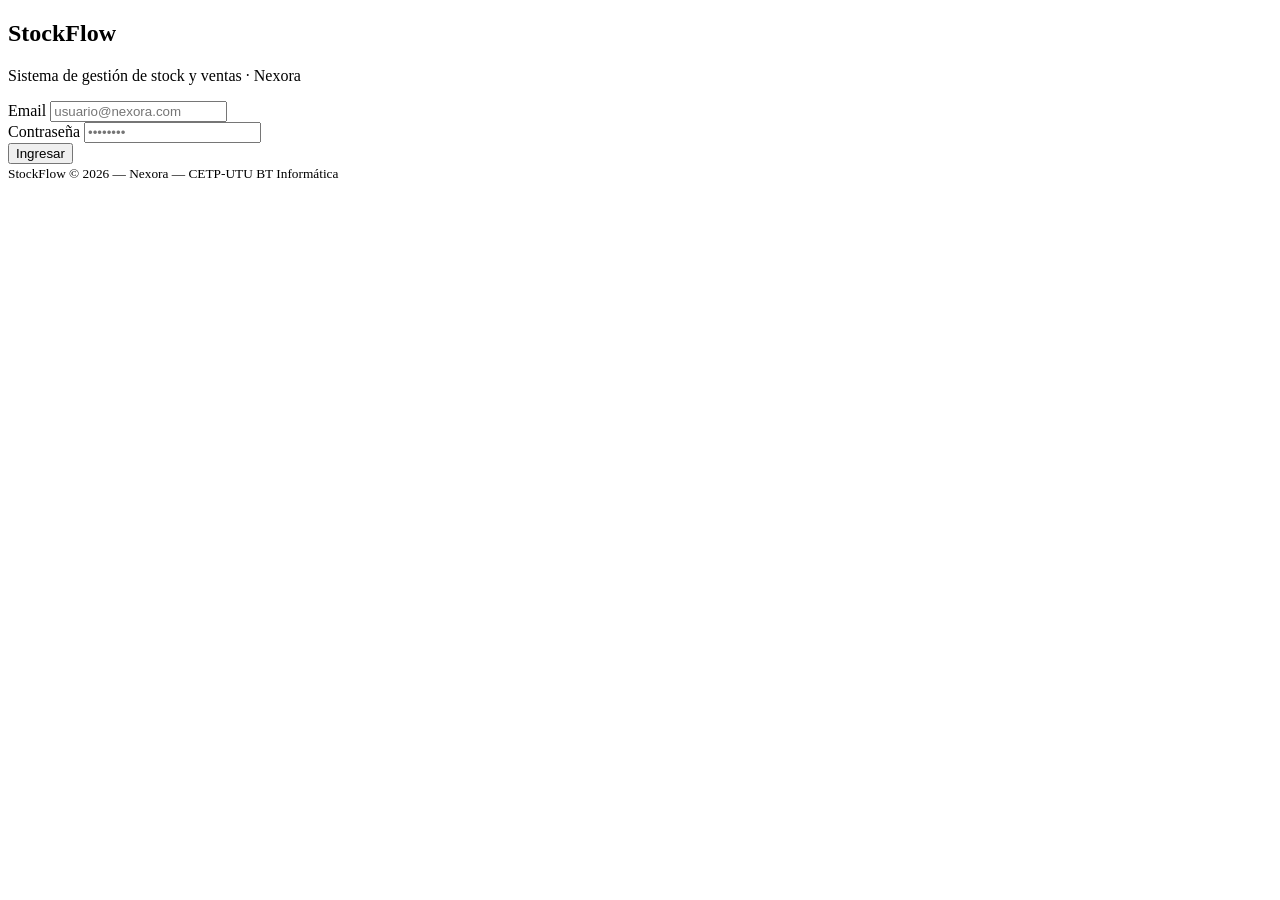
==== index.html @ f6edd220 "feat(login): agrego pantalla de login con HTML base" ====
<!DOCTYPE html>
<html lang="es">
<head>
  <meta charset="UTF-8" />
  <meta name="viewport" content="width=device-width, initial-scale=1.0" />
  <title>StockFlow — Iniciar sesión</title>
  <link rel="stylesheet" href="css/reset.css" />
  <link rel="stylesheet" href="css/variables.css" />
  <link rel="stylesheet" href="css/login.css" />
</head>
<body class="login-page">
  <main class="login-container">
    <section class="login-card">
      <header class="login-header">
        <h1 class="login-titulo">StockFlow</h1>
        <p class="login-subtitulo">Sistema de gestión de stock y ventas · Nexora</p>
      </header>
      <form class="login-form" id="form-login" novalidate>
        <div class="campo">
          <label for="email">Email</label>
          <input type="email" id="email" name="email" placeholder="usuario@nexora.com" autocomplete="username" required />
          <span class="error-msg" id="error-email"></span>
        </div>
        <div class="campo">
          <label for="password">Contraseña</label>
          <input type="password" id="password" name="password" placeholder="••••••••" autocomplete="current-password" required />
          <span class="error-msg" id="error-password"></span>
        </div>
        <span class="error-msg error-general" id="error-general"></span>
        <button type="submit" class="btn-primary">Ingresar</button>
      </form>
    </section>
  </main>
  <footer class="login-footer">
    <small>StockFlow &copy; 2026 &mdash; Nexora &mdash; CETP-UTU BT Informática</small>
  </footer>
  <script src="js/store.js"></script>
  <script src="js/login.js"></script>
</body>
</html>
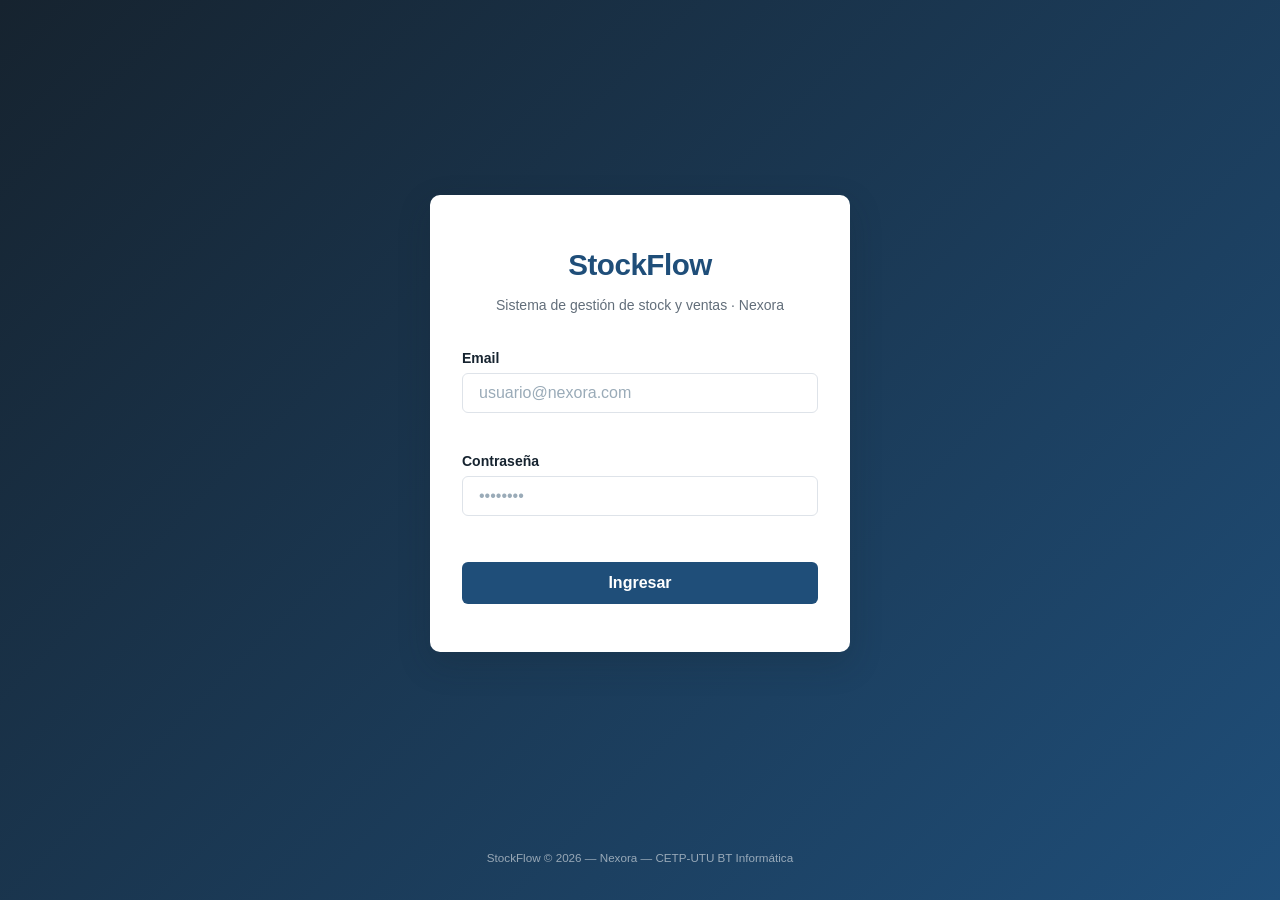
==== commit ce81826f: "feat: cambio pendiente de administracion de contenido separada de configuracion, con idioma y modo o" ====
--- a/index.html
+++ b/index.html
@@ -4,6 +4,7 @@
   <meta charset="UTF-8" />
   <meta name="viewport" content="width=device-width, initial-scale=1.0" />
   <title>StockFlow — Iniciar sesión</title>
+  <script src="js/tema.js"></script>
   <link rel="stylesheet" href="css/reset.css" />
   <link rel="stylesheet" href="css/variables.css" />
   <link rel="stylesheet" href="css/login.css" />
--- a/css/variables.css
+++ b/css/variables.css
@@ -0,0 +1,85 @@
+/* =============================================
+   variables.css — StockFlow · Nexora 2026
+   Tokens de diseño. Modificar SOLO acá para tema.
+   ============================================= */
+@import url('https://fonts.googleapis.com/css2?family=Space+Grotesk:wght@500;600;700&family=Inter:wght@400;500;600;700&display=swap');
+
+:root {
+  --fuente-titulos: 'Space Grotesk', 'Segoe UI', sans-serif;
+  --fuente-texto:   'Inter', 'Segoe UI', sans-serif;
+
+  --color-primario:        #1F4E79;
+  --color-primario-hover:  #16395a;
+  --color-acento:          #C87D2F;
+  --color-acento-suave:    #F3E4D2;
+  --color-secundario:      #C87D2F; /* alias: mantiene compatibilidad con personal.js */
+  --fondo-app:             #F2F4F7;
+  --fondo-card:            #ffffff;
+  --fondo-sidebar:         #16232F;
+  --fondo-header:          #16232F;
+  --texto-principal:       #16232F;
+  --texto-secundario:      #626E7A;
+  --texto-claro:           #ffffff;
+  --texto-placeholder:     #9aabb8;
+  --borde:                 #DEE3E9;
+  --borde-focus:           #1F4E79;
+  --radio:                 6px;
+  --radio-grande:          10px;
+  --color-error:           #C0392B;
+  --color-exito:           #1E8A5F;
+  --color-advertencia:     #C87D2F;
+  --color-info:            #1F4E79;
+  --fondo-error:           #FBEAE8;
+  --fondo-exito:           #E8F5EF;
+  --fondo-advertencia:     #FBF0E2;
+  --fondo-thead:           #f8fafc;
+  --fondo-favoritos:       #fffbea;
+  --sombra-card:   0 1px 2px rgba(22,35,47,0.06), 0 1px 3px rgba(22,35,47,0.08);
+  --sombra-modal:  0 12px 32px rgba(22,35,47,0.22);
+  --espacio-xs:    4px;
+  --espacio-sm:    8px;
+  --espacio-md:    16px;
+  --espacio-lg:    24px;
+  --espacio-xl:    32px;
+  --espacio-xxl:   48px;
+  --texto-sm:      0.875rem;
+  --texto-md:      1rem;
+  --texto-lg:      1.125rem;
+  --texto-xl:      1.5rem;
+  --texto-xxl:     1.85rem;
+  --sidebar-ancho: 216px;
+  --header-alto:   56px;
+}
+
+/* ── Tema oscuro ───────────────────────────────────────────────
+   Se activa con <html data-tema="oscuro"> (lo pone js/tema.js según la
+   preferencia guardada en Configuración). Solo redefine los tokens: ningún
+   componente cambia, por eso todo el sistema se oscurece a la vez. */
+[data-tema="oscuro"] {
+  color-scheme: dark;
+  --color-primario:        #3F82C4;
+  --color-primario-hover:  #5A98D6;
+  --color-acento:          #D8913F;
+  --color-acento-suave:    #3A2C1B;
+  --color-secundario:      #D8913F;
+  --fondo-app:             #0F1720;
+  --fondo-card:            #16232F;
+  --fondo-sidebar:         #0B121A;
+  --fondo-header:          #0B121A;
+  --texto-principal:       #E6EBF0;
+  --texto-secundario:      #9AABB8;
+  --texto-placeholder:     #6B7C8A;
+  --borde:                 #2A3947;
+  --borde-focus:           #5A98D6;
+  --color-error:           #E5685A;
+  --color-exito:           #3DBE8B;
+  --color-advertencia:     #D8913F;
+  --color-info:            #5A98D6;
+  --fondo-error:           #3A1F1C;
+  --fondo-exito:           #14302A;
+  --fondo-advertencia:     #3A2C17;
+  --fondo-thead:           #1B2A38;
+  --fondo-favoritos:       #2A2514;
+  --sombra-card:   0 1px 2px rgba(0,0,0,0.4), 0 1px 3px rgba(0,0,0,0.5);
+  --sombra-modal:  0 12px 32px rgba(0,0,0,0.6);
+}
--- a/css/login.css
+++ b/css/login.css
@@ -0,0 +1,40 @@
+/* =============================================
+   login.css — StockFlow · Nexora 2026
+   ============================================= */
+.login-page {
+  background: linear-gradient(135deg, var(--fondo-header) 0%, var(--color-primario) 100%);
+  display: flex; flex-direction: column; justify-content: center; align-items: center;
+  min-height: 100vh; padding: var(--espacio-md);
+}
+.login-container { width: 100%; display: flex; justify-content: center; align-items: center; flex: 1; }
+.login-card {
+  background: var(--fondo-card); border-radius: var(--radio-grande);
+  box-shadow: var(--sombra-modal); padding: var(--espacio-xl) var(--espacio-lg);
+  width: 100%; max-width: 420px;
+}
+.login-header { display: flex; flex-direction: column; align-items: center; gap: var(--espacio-sm); margin-bottom: var(--espacio-xl); }
+.login-titulo { font-size: var(--texto-xxl); font-weight: 700; color: var(--color-primario); letter-spacing: -0.5px; }
+.login-subtitulo { font-size: var(--texto-sm); color: var(--texto-secundario); text-align: center; }
+.login-form { display: flex; flex-direction: column; gap: var(--espacio-md); }
+.campo { display: flex; flex-direction: column; gap: var(--espacio-xs); }
+.campo label { font-size: var(--texto-sm); font-weight: 600; color: var(--texto-principal); }
+.campo input, .campo select {
+  padding: 10px var(--espacio-md); border: 1.5px solid var(--borde); border-radius: var(--radio);
+  font-size: var(--texto-md); color: var(--texto-principal); background: var(--fondo-card);
+  transition: border-color 0.2s; outline: none;
+}
+.campo input::placeholder { color: var(--texto-placeholder); }
+.campo input:focus, .campo select:focus { border-color: var(--borde-focus); }
+.campo input.input-error, .campo select.input-error { border-color: var(--color-error); }
+.error-msg { font-size: var(--texto-sm); color: var(--color-error); min-height: 18px; display: block; }
+.error-general { text-align: center; padding: var(--espacio-sm); background: var(--fondo-error); border-radius: var(--radio); display: none; }
+.error-general.visible { display: block; }
+.btn-primary {
+  background: var(--color-primario); color: var(--texto-claro); padding: 12px var(--espacio-lg);
+  border-radius: var(--radio); font-size: var(--texto-md); font-weight: 600; width: 100%;
+  transition: background 0.2s, transform 0.1s; margin-top: var(--espacio-sm);
+}
+.btn-primary:hover { background: var(--color-primario-hover); }
+.btn-primary:active { transform: scale(0.98); }
+.login-footer { color: rgba(255,255,255,0.55); font-size: var(--texto-sm); padding: var(--espacio-md); text-align: center; }
+@media (min-width: 576px) { .login-card { padding: var(--espacio-xxl) var(--espacio-xl); } }
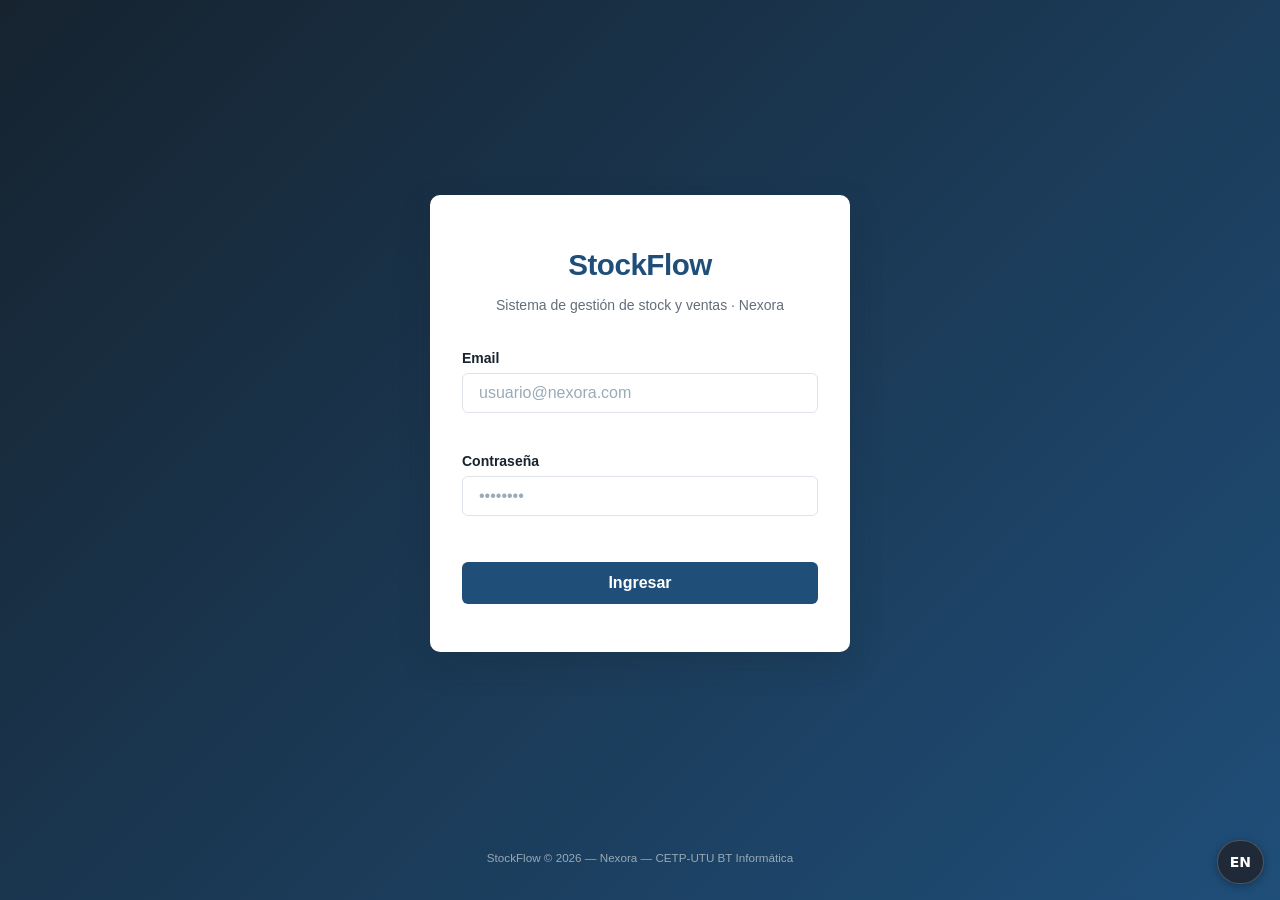
==== commit 05c9d864: "feat: pagina completa en ingles con diccionario ES/EN y boton de idioma - Se agrega js/English.js: d" ====
--- a/index.html
+++ b/index.html
@@ -3,7 +3,7 @@
 <head>
   <meta charset="UTF-8" />
   <meta name="viewport" content="width=device-width, initial-scale=1.0" />
-  <title>StockFlow — Iniciar sesión</title>
+  <title data-i18n="pag.login">StockFlow — Iniciar sesión</title>
   <script src="js/tema.js"></script>
   <link rel="stylesheet" href="css/reset.css" />
   <link rel="stylesheet" href="css/variables.css" />
@@ -14,21 +14,21 @@
     <section class="login-card">
       <header class="login-header">
         <h1 class="login-titulo">StockFlow</h1>
-        <p class="login-subtitulo">Sistema de gestión de stock y ventas · Nexora</p>
+        <p class="login-subtitulo" data-i18n="login.subtitulo">Sistema de gestión de stock y ventas · Nexora</p>
       </header>
       <form class="login-form" id="form-login" novalidate>
         <div class="campo">
-          <label for="email">Email</label>
+          <label for="email" data-i18n="nav.email">Email</label>
           <input type="email" id="email" name="email" placeholder="usuario@nexora.com" autocomplete="username" required />
           <span class="error-msg" id="error-email"></span>
         </div>
         <div class="campo">
-          <label for="password">Contraseña</label>
+          <label for="password" data-i18n="login.contrasena">Contraseña</label>
           <input type="password" id="password" name="password" placeholder="••••••••" autocomplete="current-password" required />
           <span class="error-msg" id="error-password"></span>
         </div>
         <span class="error-msg error-general" id="error-general"></span>
-        <button type="submit" class="btn-primary">Ingresar</button>
+        <button type="submit" class="btn-primary" data-i18n="login.entrar">Ingresar</button>
       </form>
     </section>
   </main>
@@ -36,6 +36,7 @@
     <small>StockFlow &copy; 2026 &mdash; Nexora &mdash; CETP-UTU BT Informática</small>
   </footer>
   <script src="js/store.js"></script>
+  <script src="js/English.js"></script>
   <script src="js/login.js"></script>
 </body>
 </html>
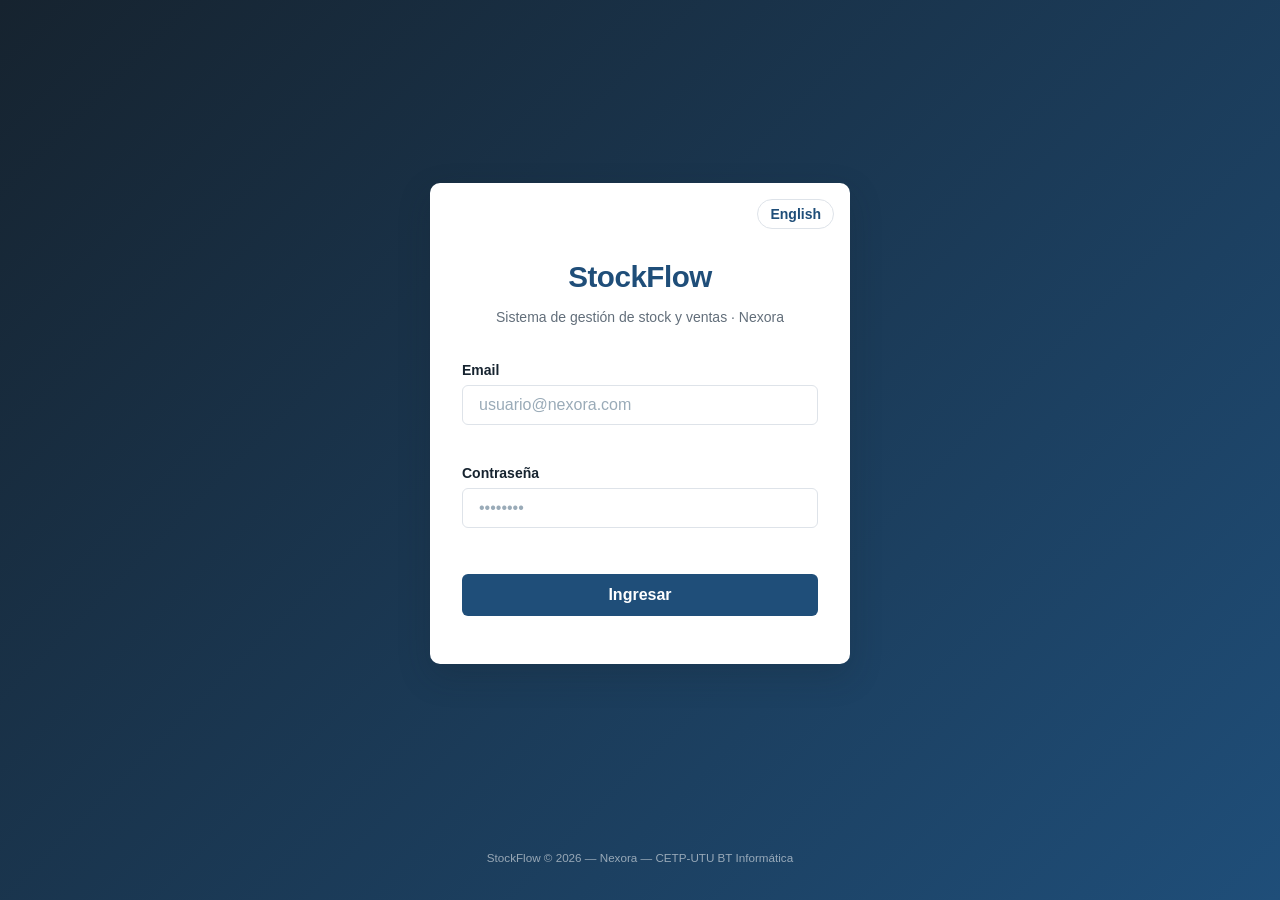
==== commit 5827d7d5: "Tercera entrega: validacion de campos, baja de usuarios, idioma en login, breakpoint 1024 y pruebas " ====
--- a/index.html
+++ b/index.html
@@ -12,6 +12,7 @@
 <body class="login-page">
   <main class="login-container">
     <section class="login-card">
+      <button type="button" class="login-idioma" id="btn-idioma-login" data-idioma-btn data-i18n="login.idioma_btn" aria-label="Cambiar idioma / Change language">English</button>
       <header class="login-header">
         <h1 class="login-titulo">StockFlow</h1>
         <p class="login-subtitulo" data-i18n="login.subtitulo">Sistema de gestión de stock y ventas · Nexora</p>
@@ -37,6 +38,7 @@
   </footer>
   <script src="js/store.js"></script>
   <script src="js/English.js"></script>
+  <script src="js/validacion.js"></script>
   <script src="js/login.js"></script>
 </body>
 </html>
--- a/css/login.css
+++ b/css/login.css
@@ -10,9 +10,17 @@
 .login-card {
   background: var(--fondo-card); border-radius: var(--radio-grande);
   box-shadow: var(--sombra-modal); padding: var(--espacio-xl) var(--espacio-lg);
-  width: 100%; max-width: 420px;
+  width: 100%; max-width: 420px; position: relative;
 }
-.login-header { display: flex; flex-direction: column; align-items: center; gap: var(--espacio-sm); margin-bottom: var(--espacio-xl); }
+.login-idioma {
+  position: absolute; top: var(--espacio-md); right: var(--espacio-md);
+  padding: 6px 12px; border: 1.5px solid var(--borde); border-radius: 999px;
+  background: var(--fondo-card); color: var(--color-primario); font-size: var(--texto-sm); font-weight: 600;
+  cursor: pointer; transition: background 0.2s, border-color 0.2s;
+}
+.login-idioma:hover { border-color: var(--color-primario); }
+.aviso-caracteres { font-size: var(--texto-sm); color: var(--color-error); display: block; margin-top: 2px; }
+.login-header { margin-top: var(--espacio-lg); display: flex; flex-direction: column; align-items: center; gap: var(--espacio-sm); margin-bottom: var(--espacio-xl); }
 .login-titulo { font-size: var(--texto-xxl); font-weight: 700; color: var(--color-primario); letter-spacing: -0.5px; }
 .login-subtitulo { font-size: var(--texto-sm); color: var(--texto-secundario); text-align: center; }
 .login-form { display: flex; flex-direction: column; gap: var(--espacio-md); }
